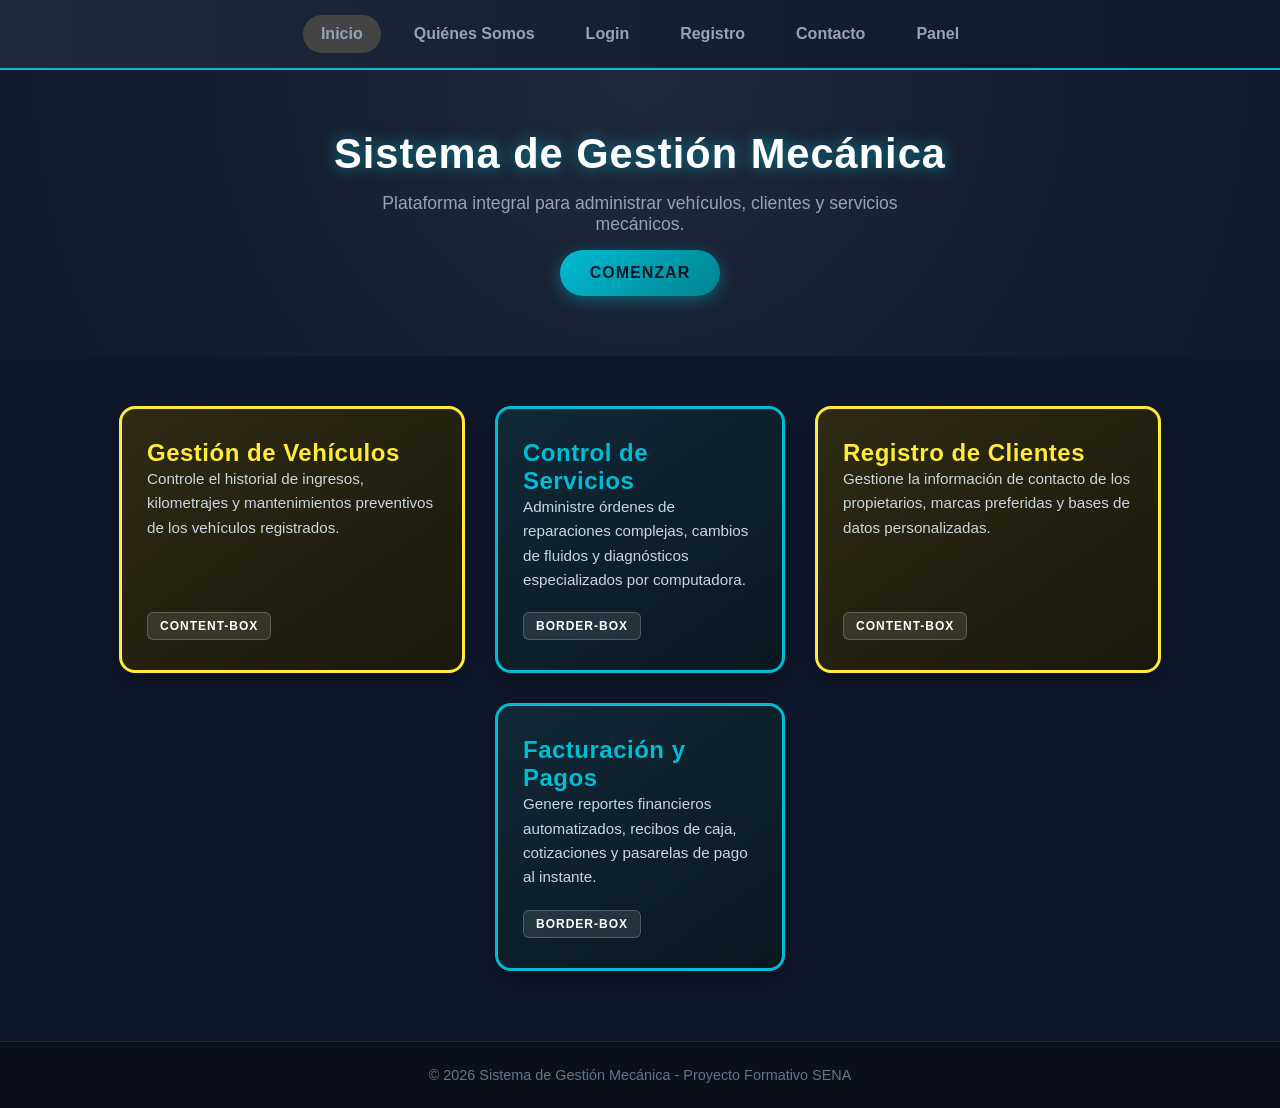
==== index.html @ 485d7e7e "Create index.html" ====
<!DOCTYPE html>
<html lang="es">
<head>
    <meta charset="UTF-8">
    <meta name="viewport" content="width=device-width, initial-scale=1.0">
    <title>Sistema de Gestión Mecánica - Inicio</title>
    <link rel="stylesheet" href="estilos.css">
</head>
<body>

    <nav id="barra_busqueda">
        <a href="index.html" style="background-color: #444; font-weight: bold;">Inicio</a>
        <a href="nosotros.html">Quiénes Somos</a>
        <a href="login.html">Login</a>
        <a href="registro.html">Registro</a>
        <a href="contacto.html">Contacto</a>
        <a href="panel.html">Panel</a>
    </nav>

    <header id="seccion_h1">
        <h1>Sistema de Gestión Mecánica</h1>
        <p>Plataforma integral para administrar vehículos, clientes y servicios mecánicos.</p>
        <a class="btn-accion" href="#servicios">Comenzar</a>
    </header>

    <main class="contenedor-cajas" id="servicios">
        
        <div class="carta_informacion caja-content">
            <div>
                <h2>Gestión de Vehículos</h2>
                <p>Controle el historial de ingresos, kilometrajes y mantenimientos preventivos de los vehículos registrados.</p>
            </div>
            <span class="etiqueta">content-box</span>
        </div>

        <div class="carta_informacion caja-border">
            <div>
                <h2>Control de Servicios</h2>
                <p>Administre órdenes de reparaciones complejas, cambios de fluidos y diagnósticos especializados por computadora.</p>
            </div>
            <span class="etiqueta">border-box</span>
        </div>

        <div class="carta_informacion caja-content">
            <div>
                <h2>Registro de Clientes</h2>
                <p>Gestione la información de contacto de los propietarios, marcas preferidas y bases de datos personalizadas.</p>
            </div>
            <span class="etiqueta">content-box</span>
        </div>

        <div class="carta_informacion caja-border">
            <div>
                <h2>Facturación y Pagos</h2>
                <p>Genere reportes financieros automatizados, recibos de caja, cotizaciones y pasarelas de pago al instante.</p>
            </div>
            <span class="etiqueta">border-box</span>
        </div>

    </main>

    <footer id="principal_papi">
        <p>© 2026 Sistema de Gestión Mecánica - Proyecto Formativo SENA</p>
    </footer>

</body>
</html>
---- estilos.css ----
/* ==========================================================================
   ESTILOS GENERALES (MODO OSCURO PREMIUM)
   ========================================================================== */
* {
    box-sizing: border-box;
    margin: 0;
    padding: 0;
}

body {
    background-color: #0f172a; /* Fondo azul oscuro profundo texturizado */
    color: #f8fafc;
    font-family: 'Segoe UI', Roboto, Helvetica, Arial, sans-serif;
    display: flex;
    flex-direction: column;
    min-height: 100vh;
}

/* ==========================================================================
   MENÚ PRINCIPAL (CON DEGRADADO Y NEÓN)
   ========================================================================== */
#barra_busqueda {
    background: linear-gradient(90deg, #1e293b, #0f172a);
    padding: 15px 20px;
    border-bottom: 2px solid #00bcd4; /* Línea de neón brillante abajo */
    
    display: flex;
    flex-direction: row;
    flex-wrap: wrap;
    justify-content: center;
    align-items: center;
    gap: 15px;
    box-shadow: 0 4px 15px rgba(0, 188, 212, 0.15);
}

#barra_busqueda a {
    color: #94a3b8;
    text-decoration: none;
    font-size: 16px;
    font-weight: 600;
    padding: 10px 18px;
    border-radius: 30px; /* Estilo píldora */
    transition: all 0.3s ease;
}

/* Efecto al pasar el mouse por los enlaces del menú */
#barra_busqueda a:hover {
    color: #ffffff;
    background-color: rgba(0, 188, 212, 0.2);
    box-shadow: 0 0 10px rgba(0, 188, 212, 0.4);
}

/* ==========================================================================
   SECCIÓN SECCIÓN DE BIENVENIDA (HERO GLOW EFFECT)
   ========================================================================== */
#seccion_h1 {
    text-align: center;
    padding: 60px 20px;
    background: radial-gradient(circle at top, #1e293b 0%, #0f172a 100%);
    margin-bottom: 30px;
    
    display: flex;
    flex-direction: column;
    align-items: center;
    gap: 15px;
}

h1 {
    color: #ffffff;
    font-size: 2.6rem;
    text-shadow: 0 0 15px rgba(0, 188, 212, 0.6); /* Brillo de neón en el título */
    letter-spacing: 1px;
}

#seccion_h1 p {
    color: #94a3b8;
    font-size: 1.1rem;
    max-width: 600px;
}

/* Botón de Acción Llamativo */
.btn-accion {
    display: inline-block;
    background: linear-gradient(135deg, #00bcd4, #00838f);
    color: #0f172a;
    padding: 14px 30px;
    text-decoration: none;
    border-radius: 50px;
    font-weight: bold;
    font-size: 1rem;
    text-transform: uppercase;
    letter-spacing: 1px;
    box-shadow: 0 4px 15px rgba(0, 188, 212, 0.4);
    transition: all 0.3s ease;
}

.btn-accion:hover {
    transform: translateY(-3px);
    box-shadow: 0 6px 20px rgba(0, 188, 212, 0.6);
    filter: brightness(1.1);
}

/* ==========================================================================
   CONTENEDOR DE TARJETAS (FLEXBOX ADAPTABLE)
   ========================================================================== */
.contenedor-cajas {
    max-width: 1300px;
    margin: 0 auto;
    padding: 20px;
    flex-grow: 1;
    
    display: flex;
    flex-direction: row;
    flex-wrap: wrap;
    justify-content: center;
    align-items: stretch;
    gap: 30px;
}

/* Estilo Base de las Tarjetas de Información */
.carta_informacion {
    width: 290px;
    padding: 30px 25px;
    border-radius: 16px; /* Bordes más suaves y modernos */
    box-shadow: 0 10px 20px rgba(0,0,0,0.3);
    transition: all 0.3s cubic-bezier(0.25, 0.8, 0.25, 1);
    
    display: flex;
    flex-direction: column;
    justify-content: space-between;
    gap: 20px;
}

/* Efecto de elevación interactivo al pasar el mouse por las tarjetas */
.carta_informacion:hover {
    transform: translateY(-8px);
    box-shadow: 0 15px 30px rgba(0, 0, 0, 0.5);
}

/* Caja Content-Box (Color Amarillo Eléctrico) */
.caja-content {
    box-sizing: content-box;
    background: linear-gradient(145deg, #2e2a14, #1a180b);
    border: 3px solid #ffeb3b;
}
.caja-content:hover {
    border-color: #fff176;
    box-shadow: 0 0 15px rgba(255, 235, 59, 0.3);
}
.caja-content h2 { color: #ffeb3b; }

/* Caja Border-Box (Color Cian Eléctrico) */
.caja-border {
    box-sizing: border-box;
    background: linear-gradient(145deg, #112936, #091720);
    border: 3px solid #00bcd4;
}
.caja-border:hover {
    border-color: #4dd0e1;
    box-shadow: 0 0 15px rgba(0, 188, 212, 0.3);
}
.caja-border h2 { color: #00bcd4; }

/* Textos dentro de las tarjetas */
.carta_informacion h2 {
    font-size: 1.5rem;
    font-weight: 700;
    letter-spacing: 0.5px;
}

.carta_informacion p {
    color: #cbd5e1;
    line-height: 1.6;
    font-size: 0.95rem;
}

/* Pequeñas etiquetas abajo */
.etiqueta {
    font-size: 0.75rem;
    font-weight: 800;
    color: #ffffff;
    background-color: rgba(255, 255, 255, 0.1);
    padding: 6px 12px;
    border-radius: 6px;
    align-self: flex-start;
    text-transform: uppercase;
    letter-spacing: 1px;
    border: 1px solid rgba(255, 255, 255, 0.2);
}

/* ==========================================================================
   FORMULARIOS RESISTENTES Y LLAMATIVOS
   ========================================================================== */
.input-formulario {
    width: 100%;
    padding: 12px 15px;
    margin-bottom: 15px;
    background-color: #0f172a;
    border: 2px solid #334155;
    border-radius: 8px;
    color: white;
    font-size: 0.95rem;
    transition: all 0.3s ease;
}

.input-formulario:focus {
    outline: none;
    border-color: #00bcd4;
    box-shadow: 0 0 8px rgba(0, 188, 212, 0.4);
    background-color: #1e293b;
}

/* Estilo para las etiquetas del formulario (<label>) */
form label {
    margin-bottom: 6px;
    color: #94a3b8;
    font-size: 0.9rem;
    font-weight: 600;
}

/* ==========================================================================
   FOOTER (PIE DE PÁGINA)
   ========================================================================== */
#principal_papi {
    background-color: #0b0f19;
    color: #64748b;
    text-align: center;
    padding: 25px;
    margin-top: 50px;
    border-top: 1px solid #1e293b;
    font-size: 0.9rem;
}
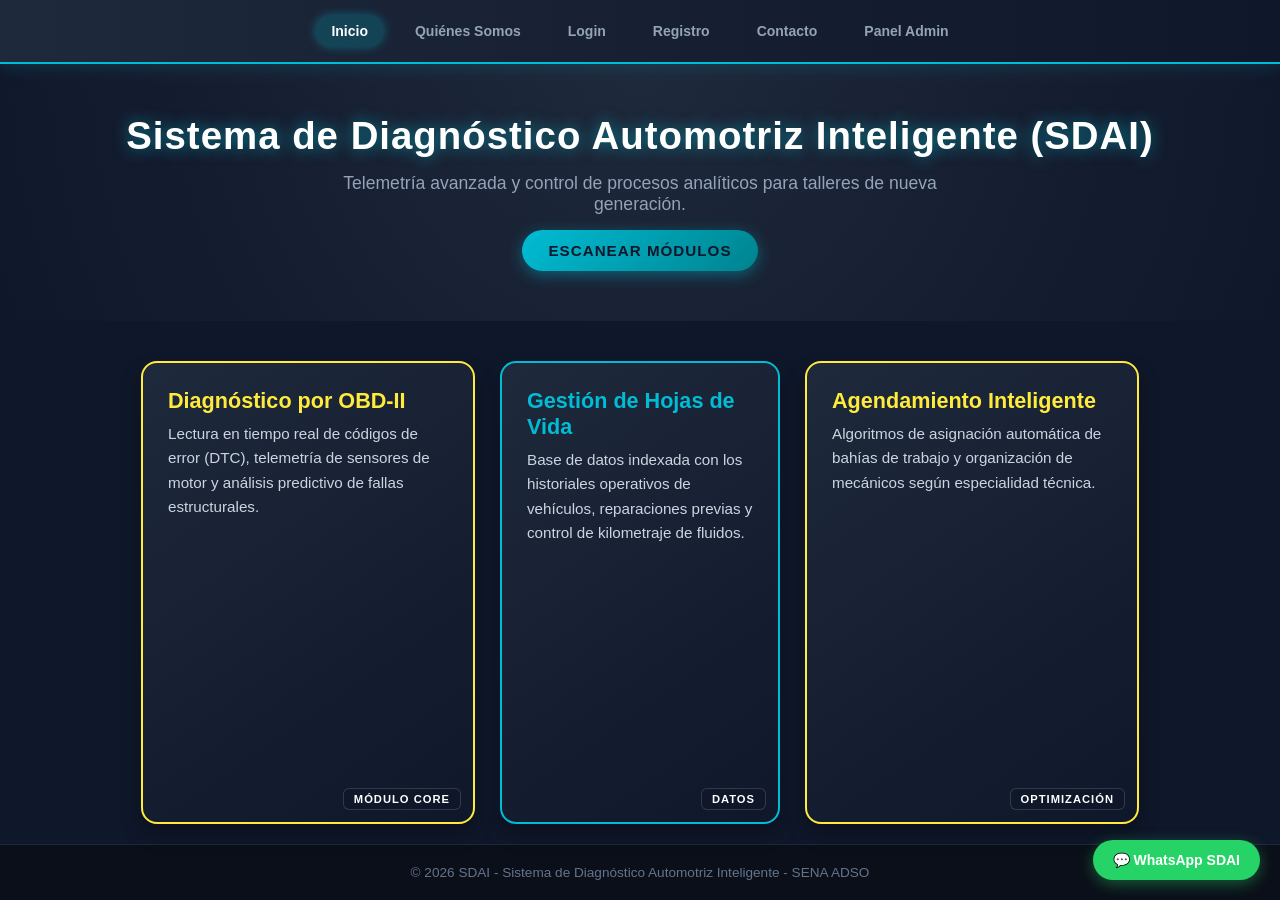
==== commit 2968e1c3: "Update index.html" ====
--- a/index.html
+++ b/index.html
@@ -3,64 +3,58 @@
 <head>
     <meta charset="UTF-8">
     <meta name="viewport" content="width=device-width, initial-scale=1.0">
-    <title>Sistema de Gestión Mecánica - Inicio</title>
+    <title>SDAI - Inicio</title>
     <link rel="stylesheet" href="estilos.css">
 </head>
 <body>
 
     <nav id="barra_busqueda">
-        <a href="index.html" style="background-color: #444; font-weight: bold;">Inicio</a>
+        <a href="index.html" class="active">Inicio</a>
         <a href="nosotros.html">Quiénes Somos</a>
         <a href="login.html">Login</a>
         <a href="registro.html">Registro</a>
         <a href="contacto.html">Contacto</a>
-        <a href="panel.html">Panel</a>
+        <a href="panel.html">Panel Admin</a>
     </nav>
 
     <header id="seccion_h1">
-        <h1>Sistema de Gestión Mecánica</h1>
-        <p>Plataforma integral para administrar vehículos, clientes y servicios mecánicos.</p>
-        <a class="btn-accion" href="#servicios">Comenzar</a>
+        <h1>Sistema de Diagnóstico Automotriz Inteligente (SDAI)</h1>
+        <p>Telemetría avanzada y control de procesos analíticos para talleres de nueva generación.</p>
+        <a class="btn-accion" href="#servicios">Escanear Módulos</a>
     </header>
 
     <main class="contenedor-cajas" id="servicios">
         
         <div class="carta_informacion caja-content">
             <div>
-                <h2>Gestión de Vehículos</h2>
-                <p>Controle el historial de ingresos, kilometrajes y mantenimientos preventivos de los vehículos registrados.</p>
+                <h2>Diagnóstico por OBD-II</h2>
+                <p>Lectura en tiempo real de códigos de error (DTC), telemetría de sensores de motor y análisis predictivo de fallas estructurales.</p>
             </div>
-            <span class="etiqueta">content-box</span>
+            <span class="etiqueta">Módulo Core</span>
         </div>
 
         <div class="carta_informacion caja-border">
             <div>
-                <h2>Control de Servicios</h2>
-                <p>Administre órdenes de reparaciones complejas, cambios de fluidos y diagnósticos especializados por computadora.</p>
+                <h2>Gestión de Hojas de Vida</h2>
+                <p>Base de datos indexada con los historiales operativos de vehículos, reparaciones previas y control de kilometraje de fluidos.</p>
             </div>
-            <span class="etiqueta">border-box</span>
+            <span class="etiqueta">Datos</span>
         </div>
 
         <div class="carta_informacion caja-content">
             <div>
-                <h2>Registro de Clientes</h2>
-                <p>Gestione la información de contacto de los propietarios, marcas preferidas y bases de datos personalizadas.</p>
+                <h2>Agendamiento Inteligente</h2>
+                <p>Algoritmos de asignación automática de bahías de trabajo y organización de mecánicos según especialidad técnica.</p>
             </div>
-            <span class="etiqueta">content-box</span>
-        </div>
-
-        <div class="carta_informacion caja-border">
-            <div>
-                <h2>Facturación y Pagos</h2>
-                <p>Genere reportes financieros automatizados, recibos de caja, cotizaciones y pasarelas de pago al instante.</p>
-            </div>
-            <span class="etiqueta">border-box</span>
+            <span class="etiqueta">Optimización</span>
         </div>
 
     </main>
 
+    <a href="https://wa.me/573000000000" class="btn-soporte-fixed" target="_blank">💬 WhatsApp SDAI</a>
+
     <footer id="principal_papi">
-        <p>© 2026 Sistema de Gestión Mecánica - Proyecto Formativo SENA</p>
+        <p>© 2026 SDAI - Sistema de Diagnóstico Automotriz Inteligente - SENA ADSO</p>
     </footer>
 
 </body>
--- a/estilos.css
+++ b/estilos.css
@@ -1,5 +1,5 @@
 /* ==========================================================================
-   ESTILOS GENERALES (MODO OSCURO PREMIUM)
+   ESTILOS GENERALES (MODO OSCURO PREMIUM - SDAI)
    ========================================================================== */
 * {
     box-sizing: border-box;
@@ -17,13 +17,15 @@
 }
 
 /* ==========================================================================
-   MENÚ PRINCIPAL (CON DEGRADADO Y NEÓN)
+   MENÚ PRINCIPAL COMPORTAMIENTO STICKY
    ========================================================================== */
 #barra_busqueda {
+    position: -webkit-sticky;
+    position: sticky;        /* REQUERIMIENTO COMPORTAMIENTO: Fijado superior */
+    top: 0;
     background: linear-gradient(90deg, #1e293b, #0f172a);
     padding: 15px 20px;
     border-bottom: 2px solid #00bcd4; /* Línea de neón brillante abajo */
-    
     display: flex;
     flex-direction: row;
     flex-wrap: wrap;
@@ -31,34 +33,33 @@
     align-items: center;
     gap: 15px;
     box-shadow: 0 4px 15px rgba(0, 188, 212, 0.15);
+    z-index: 1000;          /* Capa sobrepuesta para evitar superposiciones de tarjetas */
 }
 
 #barra_busqueda a {
     color: #94a3b8;
     text-decoration: none;
-    font-size: 16px;
+    font-size: 14px;
     font-weight: 600;
-    padding: 10px 18px;
-    border-radius: 30px; /* Estilo píldora */
+    padding: 8px 16px;
+    border-radius: 30px;    /* Estilo píldora */
     transition: all 0.3s ease;
 }
 
-/* Efecto al pasar el mouse por los enlaces del menú */
-#barra_busqueda a:hover {
+#barra_busqueda a:hover, #barra_busqueda a.active {
     color: #ffffff;
     background-color: rgba(0, 188, 212, 0.2);
     box-shadow: 0 0 10px rgba(0, 188, 212, 0.4);
 }
 
 /* ==========================================================================
-   SECCIÓN SECCIÓN DE BIENVENIDA (HERO GLOW EFFECT)
+   SECCIÓN DE BIENVENIDA (HERO GLOW EFFECT)
    ========================================================================== */
 #seccion_h1 {
     text-align: center;
-    padding: 60px 20px;
+    padding: 50px 20px;
     background: radial-gradient(circle at top, #1e293b 0%, #0f172a 100%);
-    margin-bottom: 30px;
-    
+    margin-bottom: 20px;
     display: flex;
     flex-direction: column;
     align-items: center;
@@ -67,8 +68,8 @@
 
 h1 {
     color: #ffffff;
-    font-size: 2.6rem;
-    text-shadow: 0 0 15px rgba(0, 188, 212, 0.6); /* Brillo de neón en el título */
+    font-size: 2.4rem;
+    text-shadow: 0 0 15px rgba(0, 188, 212, 0.6);
     letter-spacing: 1px;
 }
 
@@ -83,15 +84,16 @@
     display: inline-block;
     background: linear-gradient(135deg, #00bcd4, #00838f);
     color: #0f172a;
-    padding: 14px 30px;
+    padding: 12px 26px;
     text-decoration: none;
     border-radius: 50px;
     font-weight: bold;
-    font-size: 1rem;
+    font-size: 0.95rem;
     text-transform: uppercase;
     letter-spacing: 1px;
     box-shadow: 0 4px 15px rgba(0, 188, 212, 0.4);
     transition: all 0.3s ease;
+    cursor: pointer;
 }
 
 .btn-accion:hover {
@@ -104,44 +106,42 @@
    CONTENEDOR DE TARJETAS (FLEXBOX ADAPTABLE)
    ========================================================================== */
 .contenedor-cajas {
-    max-width: 1300px;
+    max-width: 1200px;
     margin: 0 auto;
     padding: 20px;
     flex-grow: 1;
-    
     display: flex;
     flex-direction: row;
     flex-wrap: wrap;
     justify-content: center;
     align-items: stretch;
-    gap: 30px;
-}
-
-/* Estilo Base de las Tarjetas de Información */
+    gap: 25px;
+}
+
+/* Estilo Base de las Tarjetas Relativas */
 .carta_informacion {
-    width: 290px;
-    padding: 30px 25px;
-    border-radius: 16px; /* Bordes más suaves y modernos */
+    position: relative;     /* Se asigna relative para albergar etiquetas absolutas internas */
+    width: 280px;
+    padding: 25px;
+    border-radius: 16px;
     box-shadow: 0 10px 20px rgba(0,0,0,0.3);
     transition: all 0.3s cubic-bezier(0.25, 0.8, 0.25, 1);
-    
     display: flex;
     flex-direction: column;
     justify-content: space-between;
-    gap: 20px;
-}
-
-/* Efecto de elevación interactivo al pasar el mouse por las tarjetas */
+    gap: 15px;
+}
+
 .carta_informacion:hover {
     transform: translateY(-8px);
     box-shadow: 0 15px 30px rgba(0, 0, 0, 0.5);
 }
 
-/* Caja Content-Box (Color Amarillo Eléctrico) */
+/* Caja Content-Box (Gris Técnico con Borde Amarillo Eléctrico) */
 .caja-content {
     box-sizing: content-box;
-    background: linear-gradient(145deg, #2e2a14, #1a180b);
-    border: 3px solid #ffeb3b;
+    background: linear-gradient(145deg, #1e293b, #0f172a);
+    border: 2px solid #ffeb3b;
 }
 .caja-content:hover {
     border-color: #fff176;
@@ -149,11 +149,11 @@
 }
 .caja-content h2 { color: #ffeb3b; }
 
-/* Caja Border-Box (Color Cian Eléctrico) */
+/* Caja Border-Box (Gris Técnico con Borde Cian Neón) */
 .caja-border {
     box-sizing: border-box;
-    background: linear-gradient(145deg, #112936, #091720);
-    border: 3px solid #00bcd4;
+    background: linear-gradient(145deg, #1e293b, #0f172a);
+    border: 2px solid #00bcd4;
 }
 .caja-border:hover {
     border-color: #4dd0e1;
@@ -161,11 +161,10 @@
 }
 .caja-border h2 { color: #00bcd4; }
 
-/* Textos dentro de las tarjetas */
 .carta_informacion h2 {
-    font-size: 1.5rem;
+    font-size: 1.35rem;
     font-weight: 700;
-    letter-spacing: 0.5px;
+    margin-bottom: 8px;
 }
 
 .carta_informacion p {
@@ -174,22 +173,33 @@
     font-size: 0.95rem;
 }
 
-/* Pequeñas etiquetas abajo */
+/* Números grandes de KPIs en los paneles */
+.kpi-numero {
+    font-size: 3rem;
+    font-weight: 800;
+    text-align: center;
+    margin: 10px 0;
+    text-shadow: 0 0 10px rgba(255, 255, 255, 0.1);
+}
+
+/* Pequeñas etiquetas con Posicionamiento Absolute */
 .etiqueta {
-    font-size: 0.75rem;
+    position: absolute;     /* Se extrae del flujo para anclarse en la esquina inferior */
+    bottom: 12px;
+    right: 12px;
+    font-size: 0.7rem;
     font-weight: 800;
     color: #ffffff;
-    background-color: rgba(255, 255, 255, 0.1);
-    padding: 6px 12px;
+    background-color: rgba(15, 23, 42, 0.8);
+    padding: 4px 10px;
     border-radius: 6px;
-    align-self: flex-start;
     text-transform: uppercase;
     letter-spacing: 1px;
-    border: 1px solid rgba(255, 255, 255, 0.2);
-}
-
-/* ==========================================================================
-   FORMULARIOS RESISTENTES Y LLAMATIVOS
+    border: 1px solid rgba(255, 255, 255, 0.15);
+}
+
+/* ==========================================================================
+   FORMULARIOS
    ========================================================================== */
 .input-formulario {
     width: 100%;
@@ -210,12 +220,39 @@
     background-color: #1e293b;
 }
 
-/* Estilo para las etiquetas del formulario (<label>) */
 form label {
     margin-bottom: 6px;
     color: #94a3b8;
     font-size: 0.9rem;
     font-weight: 600;
+    display: block; /* Corregido para evitar desalineación */
+}
+
+/* ==========================================================================
+   SOPORTE DE ALERTA TELEFÓNICA (POSICIONAMIENTO FIXED - BOTÓN WHATSAPP)
+   ========================================================================== */
+.btn-soporte-fixed {
+    position: fixed;         /* Fijado respecto a la ventana visual */
+    bottom: 20px;
+    right: 20px;
+    background-color: #25d366; /* Verde oficial WhatsApp */
+    color: #ffffff;
+    padding: 12px 20px;
+    border-radius: 30px;
+    font-weight: bold;
+    font-size: 14px;
+    text-decoration: none;
+    box-shadow: 0 4px 15px rgba(37, 211, 102, 0.4);
+    z-index: 2000;           /* Máxima jerarquía visual */
+    display: flex;
+    align-items: center;
+    gap: 8px;
+    transition: all 0.2s ease;
+}
+
+.btn-soporte-fixed:hover {
+    transform: scale(1.05);
+    background-color: #1ebd58;
 }
 
 /* ==========================================================================
@@ -225,8 +262,8 @@
     background-color: #0b0f19;
     color: #64748b;
     text-align: center;
-    padding: 25px;
-    margin-top: 50px;
+    padding: 20px;
+    margin-top: auto;        /* Empuja el footer abajo en páginas cortas */
     border-top: 1px solid #1e293b;
-    font-size: 0.9rem;
-}
+    font-size: 0.85rem;
+}
